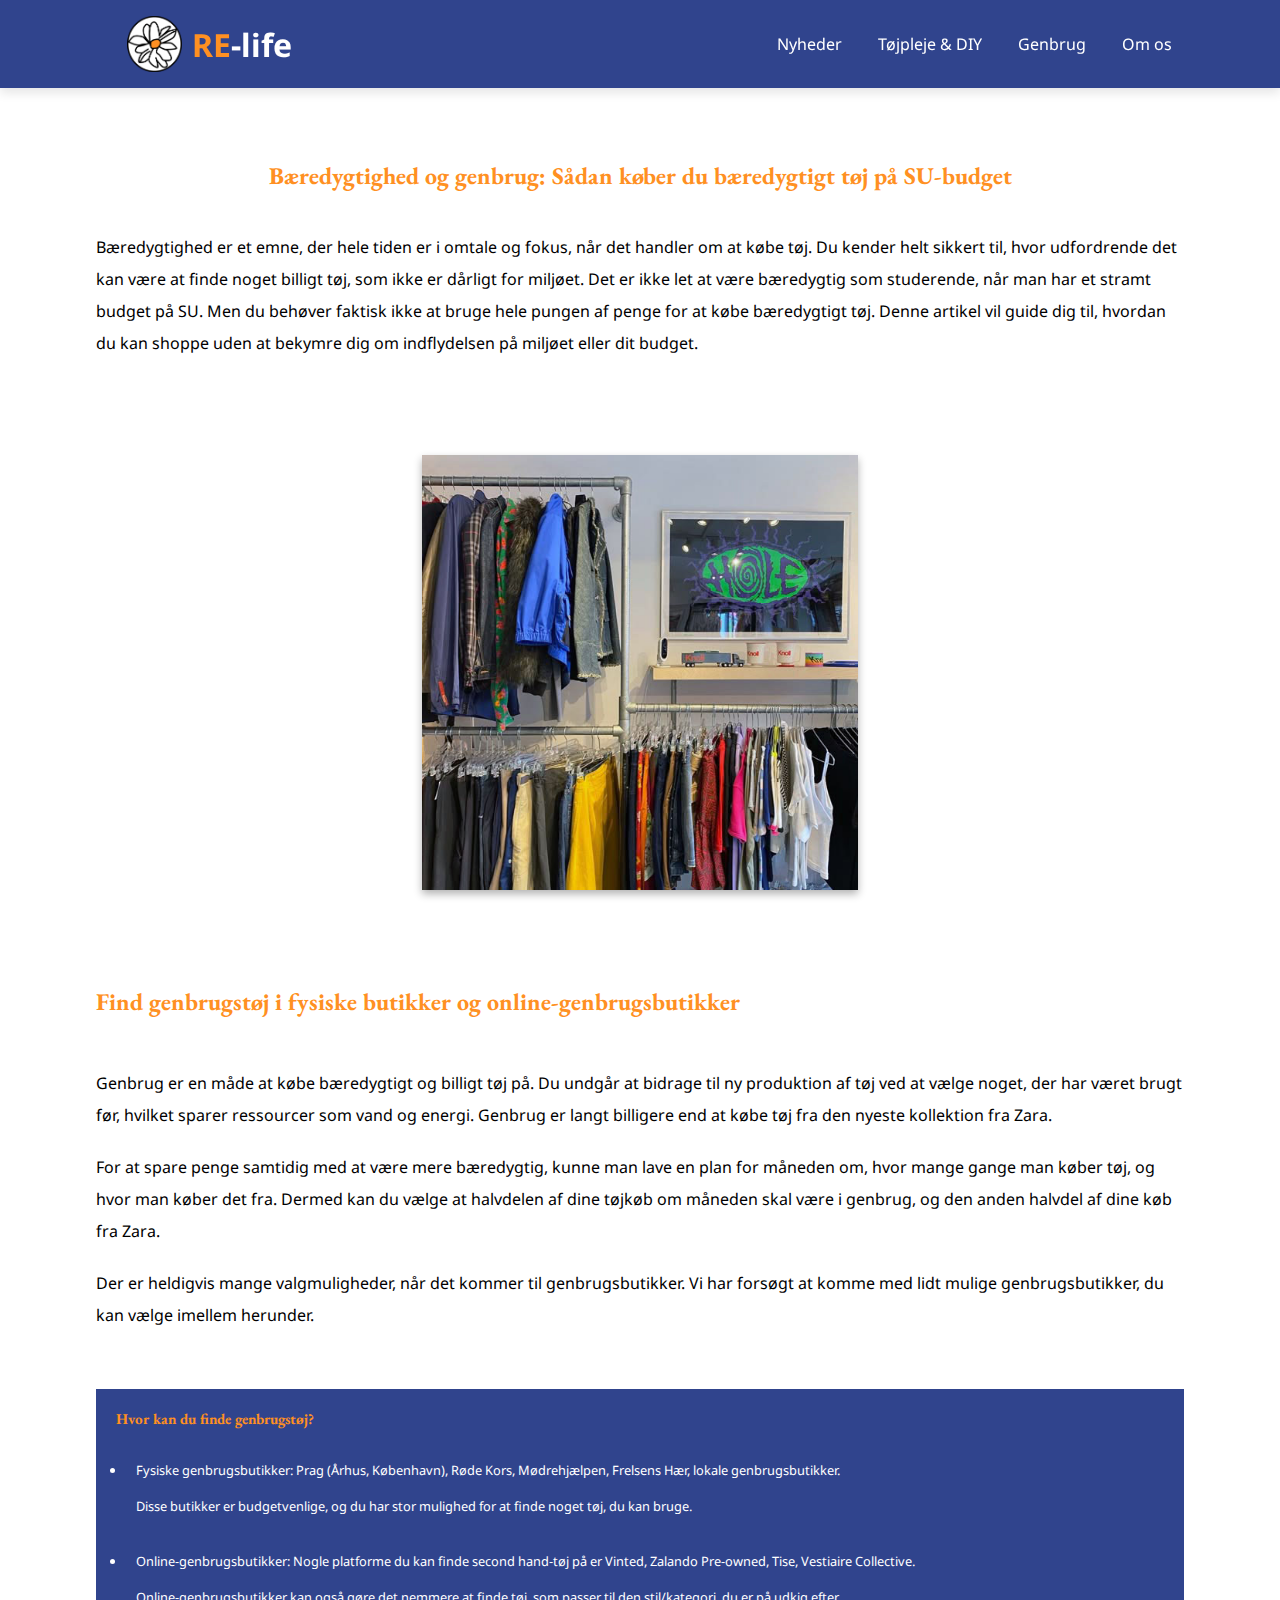
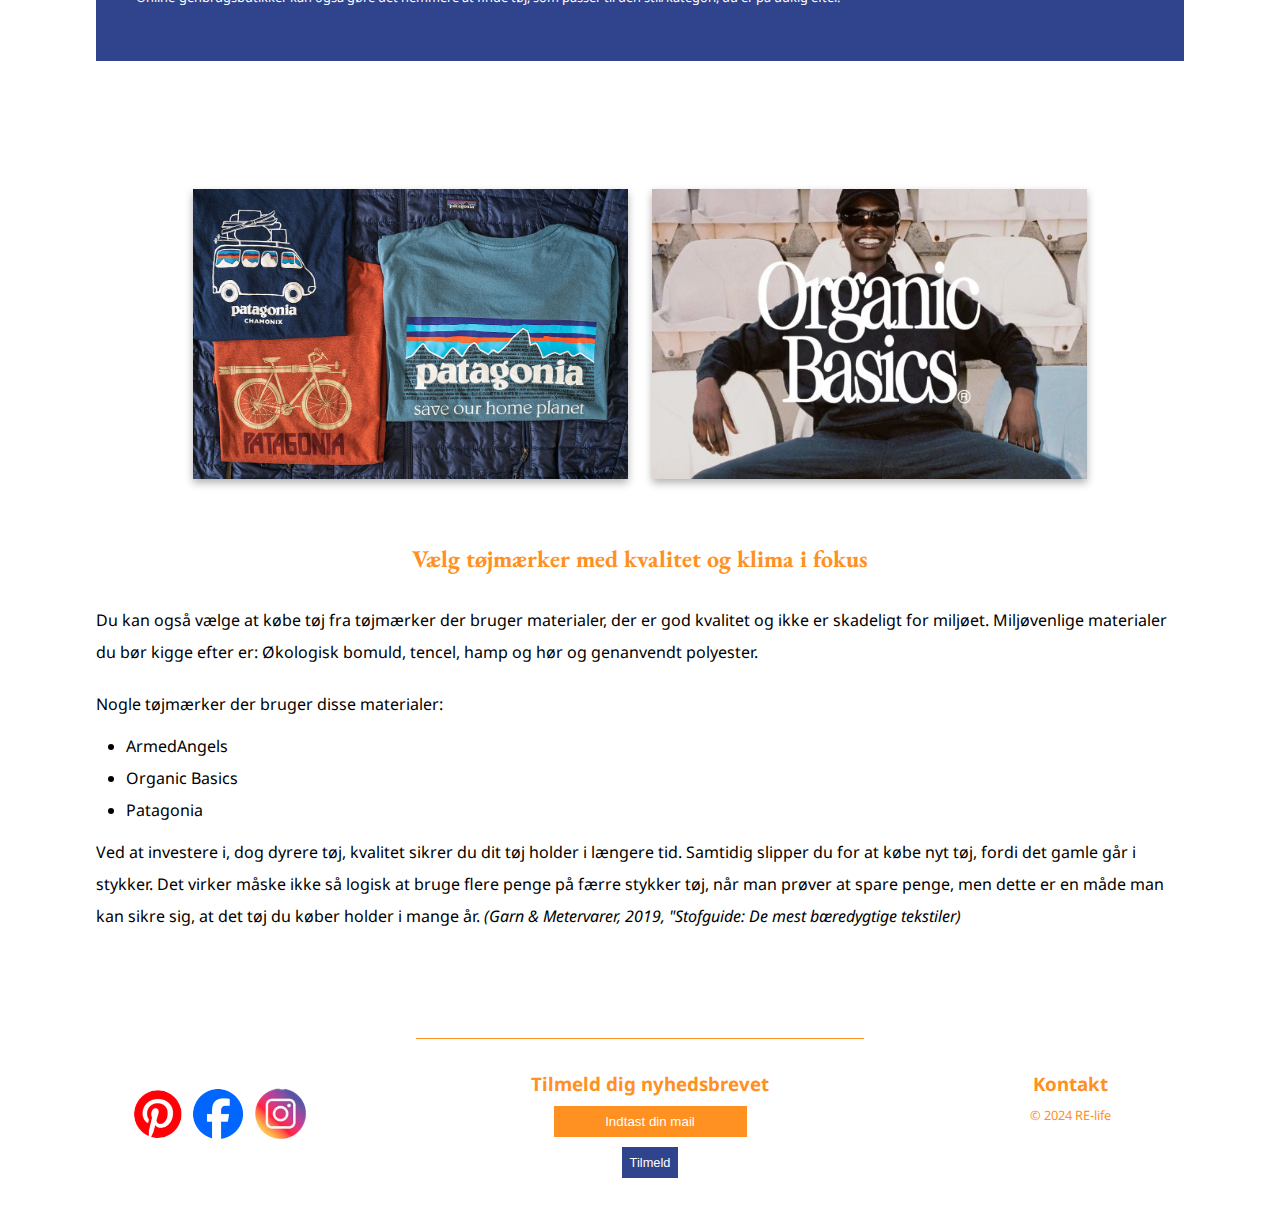
==== artikler/genbrug.html @ ed355e08 "first commit" ====
<!DOCTYPE html>
<html lang="da">
<head>
    <meta charset="UTF-8">
    <meta name="viewport" content="width=device-width, initial-scale=1.0">
    <meta name="description" content= "Lær at købe bæredygtigt tøj på SU-budget. Få tips til genbrugstøj, online platforme og kvalitetsmærker, der skåner miljøet.">
    <title>Genbrug og bæredygtighed - RE-life</title>
    <link rel="preconnect" href="https://fonts.googleapis.com">
    <link rel="preconnect" href="https://fonts.gstatic.com" crossorigin>
    <link href="https://fonts.googleapis.com/css2?family=Noto+Sans:ital,wght@0,100..900;1,100..900&display=swap" rel="stylesheet">
    <link rel="preconnect" href="https://fonts.googleapis.com">
    <link rel="preconnect" href="https://fonts.gstatic.com" crossorigin>
    <link href="https://fonts.googleapis.com/css2?family=EB+Garamond:ital,wght@0,400..800;1,400..800&family=Noto+Sans:ital,wght@0,100..900;1,100..900&display=swap" rel="stylesheet">
        <link rel="stylesheet" href="../css/style.css">
</head>


<body>
    
    <header>
        <a href="" class="logo"></a>
            <input type="checkbox" id="menu-bar">
        <label for="menu-bar">Menu</label>
        <!-- logo og websitetitel -->
        <section class="forside-logo">
            <a href="../index.html" class="logo-link">
                <img class="logo-img" src="../img/forside-img/logo.png" alt="logo">
                <h1><span>RE</span>-life</h1>
            </a>
           </section>

           <!-- Navigationsbar -->
        <nav class="navbar">
           
            <ul>
                <li><a href="#">Nyheder</a></li>
                <li><a href="diy.html">Tøjpleje & DIY</a>
                <ul>
                    <li><a href="trends.html">Trends</a></li>
                    <li><a href="#">Studieliv og mode</a></li>
                    <li><a href="#">Budget og finansiering</a></li>
                </ul>
                </li>

                <li><a href="genbrug.html">Genbrug</a>
                    <ul>
                        <li><a href="#">Genbrugsbutikker</a></li>
                        <li><a href="#">Del dine genbrugsfund</a>
                        <li><a href="#">Miljøvenlige tøjmærker</a></li>
                    </ul>
                </li>
                
                <li><a href="#">Om os</a>
                    <ul>
                        <li><a href="#">Tilmeld dig nyhedsbrevet</a></li>
                        <li><a href="#">Sociale medier</a></li>
                        <li><a href="#">Kontakt</a></li>
                    </ul>
                </li>
                
                   
            </ul>

        </nav>


    </header>
    



    <main>
        <!-- Første artikel og billede kode -->
        <section class="budget-afsnit">
            <article class="budget-artikel">
                <h2>Bæredygtighed og genbrug: Sådan køber du bæredygtigt tøj på SU-budget</h2>
                <p>Bæredygtighed er et emne, der hele tiden er i omtale og fokus, når det handler om at købe tøj. Du kender helt sikkert til, hvor udfordrende det kan være at finde noget billigt tøj, som ikke er dårligt for miljøet. Det er ikke let at være bæredygtig som studerende, når man har et stramt budget på SU. Men du behøver faktisk ikke at bruge hele pungen af penge for at købe bæredygtigt tøj. Denne artikel vil guide dig til, hvordan du kan shoppe uden at bekymre dig om indflydelsen på miljøet eller dit budget.</p>
            </article>
            <aside class="budget-img">
                <img src="../img/genbrug-img/genbrug-artikel-img-1.jpg" alt="Tøjstativ med genbrugstøj">
            </aside>
        </section>

        <!-- Afsnit med article og en tekstboks i form af en aside -->
       <section class="gb-afsnit">
            <article class="gb-artikel">
                <h2>Find genbrugstøj i fysiske butikker og online-genbrugsbutikker</h2>
                <p>Genbrug er en måde at købe bæredygtigt og billigt tøj på. Du undgår at bidrage til ny produktion af tøj ved at vælge noget, der har været brugt før, hvilket sparer ressourcer som vand og energi. Genbrug er langt billigere end at købe tøj fra den nyeste kollektion fra Zara. 
                </p>
                
                <p>For at spare penge samtidig med at være mere bæredygtig, kunne man lave en plan for måneden om, hvor mange gange man køber tøj, og hvor man køber det fra. Dermed kan du vælge at halvdelen af dine tøjkøb om måneden skal være i genbrug, og den anden halvdel af dine køb fra Zara.</p>

                <p>Der er heldigvis mange valgmuligheder, når det kommer til genbrugsbutikker. Vi har forsøgt at komme med lidt mulige genbrugsbutikker, du kan vælge imellem herunder.</p>
            </article>

            <!-- Tekstboks  -->
            <aside class="gb-list">
                <article class="gb-tekstboks">
                    <h3>Hvor kan du finde genbrugstøj?</h3>
                    <ul>
                        <li>Fysiske genbrugsbutikker: Prag (Århus, København), Røde Kors, Mødrehjælpen, Frelsens Hær, lokale genbrugsbutikker. 
                        <p>Disse butikker er budgetvenlige, og du har stor mulighed for at finde noget tøj, du kan bruge.</p></li>

                        <li>Online-genbrugsbutikker: Nogle platforme du kan finde second hand-tøj på er Vinted, Zalando Pre-owned, Tise, Vestiaire Collective.
                        <p>Online-genbrugsbutikker kan også gøre det nemmere at finde tøj, som passer til den stil/kategori, du er på udkig efter.</p>
                        </li>
                    </ul>  
                </article>
            </aside>

            <!-- To billeder -->
            <aside class="gb-img">
                <img src="../img/genbrug-img/genbrug-artikel-img-2.jpg" alt="Patagonia trøje">
                <img src="../img/genbrug-img/genbrug-artikel-img-3.jpg" alt="Organic basics logo">
            </aside>

            <!-- Afsnit for tøjmærke artiklen -->
            <article class="tojmaerker-artikel">
                <h2>Vælg tøjmærker med kvalitet og klima i fokus</h2>
                <p>Du kan også vælge at købe tøj fra tøjmærker der bruger materialer, der er god kvalitet og ikke er skadeligt for miljøet. Miljøvenlige materialer du bør kigge efter er: Økologisk bomuld, tencel, hamp og hør og genanvendt polyester.</p>

                <p>Nogle tøjmærker der bruger disse materialer:</p>
                <ul>
                    <li>ArmedAngels</li>
                    <li>Organic Basics</li>
                    <li>Patagonia</li>
                </ul>

                <p>Ved at investere i, dog dyrere tøj, kvalitet sikrer du dit tøj holder i længere tid. Samtidig slipper du for at købe nyt tøj, fordi det gamle går i stykker. Det virker måske ikke så logisk at bruge flere penge på færre stykker tøj, når man prøver at spare penge, men dette er en måde man kan sikre sig, at det tøj du køber holder i mange år. <span>(Garn & Metervarer, 2019, "Stofguide: De mest bæredygtige tekstiler)</span></p>
            </article>

       </section>

    </main>







<footer>
    <!-- Footer kode -->
        <hr class="line">
        <section class="footer-section">
            <!-- SoMe billeder -->
            <aside class="some-img">
                <a href="#">
                    <img class="p some" src="../img/forside-img/pinterest-logo.png" alt="pinterest logo">
                </a>
                <a href="#">
                    <img class="fb some" src="../img/forside-img/fb-logo.png" alt="facebook logo">
                </a>
                <a href="#">
                    <img class="ig some" src="../img/forside-img/ig-logo.png" alt="instagram logo">
                </a>
            </aside>

            <!-- Tilmeld nyhedsbrev form -->
            <aside class="form">
                <h3>Tilmeld dig nyhedsbrevet</h3>
                <form action="#">
                    <input type="email" placeholder="Indtast din mail" required>
                    <button type="submit">Tilmeld</button>
                </form>
            </aside>

            <!-- Kontakt afsnit i footeren -->
            <aside class="kontakt">
                <h3>Kontakt</h3>
                <article class="copyright">
                    <p>&copy; 2024 RE-life</p>
                </article>
            </aside>



        </section>

        




    </footer>
</body>
</html>
---- css/style.css ----
*{
    margin: 0;
    padding: 0;
    box-sizing: border-box;
}

:root{
    --primarycolor:#30448D;
    --secondarycolor:#FF9022;
    --tetriarycolor:#FFFDD0;
    --backgroundcolor:rgb(253, 204, 114);
}

/* Styling af navigationsbar */
body {
    font-family: Noto Sans,sans-serif;
}

header {
    position:fixed;
    top:0;
    left:0;
    right:0;
    background:var(--primarycolor);
    box-shadow: 0 5px 10px rgba(0,0,0,0.1);
    padding: 10px 7%;
    display: flex;
    align-items: center;
    justify-content: space-between;
    z-index: 1000;
}


header .logo {
    font-weight: bolder;
    font-size: 1rem;
    color: #333;
}

header .navbar ul {
    list-style: none;
}

header .navbar ul li {
    position: relative;
    float: left;
}

header .navbar ul li a {
    text-decoration: none;
    font-size: 1rem;
    padding: 18px;
    color: white;
    display: block;
}

header .navbar ul li a:hover {
    background:var(--secondarycolor);
    color: black;
}

header .navbar ul li ul {
    position: absolute;
    left: 0;
    width: 200px;
    display:none;
}

header .navbar ul li ul li {
    width: 100%;
    border-top: 1px solid rgba(0,0,0,0.1);
    background-color: var(--secondarycolor);
}

header .navbar ul li ul li ul {
    left: 200px;
    top:0;
}

header .navbar ul li:focus-within > ul,
header .navbar ul li:hover > ul {
    display: block;
}

#menu-bar {
    display:none;
}

header label {
    font-size: 20px;
    color:white;
    cursor: pointer;
    display: none;
}

@media(max-width:991px){


    header {
        padding: 20px;
    }
    
    header label {
        display: block;
    }

    header .navbar{
        position: absolute;
        top: 100%;
        left:0;
        right:0;
        background:var(--primarycolor);
        border-top: 1px solid rgba(0,0,0,0.1);
        display: none;
    }

    header .navbar ul li {
        width: 100%;
    }

    header .navbar ul li ul {
        position: relative;
        width: 100%;
    }

    header .navbar ul li ul li {
        background: var(--primarycolor);
    }

    header .navbar ul li ul li ul {
        width: 100%;
        left:0;
    }

    #menu-bar:checked ~ .navbar {
        display: block;
    }

}


.logo-img{
    display: flex;
    width:10%;
    height: auto;
    padding-right: 5px;
}

.logo-link{
    display: flex;
    align-items: center;
    text-decoration: none;

}

.forside-logo{
    display: flex;
    align-items: center;
}


h1{
    font-family:Noto Sans, sans-serif;
    font-size: 2rem;
    padding-left: 5px;
    color: white;
}

span{
    color: var(--secondarycolor);
}


/* Styling af forside content */
main{
    padding-top: 8rem;
}


h2{
    font-family: EB Garamond,sans-serif;
    color: var(--secondarycolor);

}



.content {
    display: flex;
    align-items: flex-start;
    justify-content: space-around;
    margin: 20px;
}

.textbox{
    flex: 1;
    padding: 20px;
    text-align: center;
    display: flex;
    flex-direction: column;
    align-items:center
}

figure{
    flex: 1;
    display: flex;
    justify-content:center;
    margin: 0 auto;
}

figure img{
    height: auto;
    width: 80%;
    box-shadow: 0 4px 8px rgba(0, 0, 0, 0.3); 
}


.textbox h2 {
    margin-bottom: 10px;
    text-align: center;
}

.nyheder-tekst p a{
    text-decoration: none;
    color: white;
}

.nyheder-tekst p a:hover{
    background-color: var(--backgroundcolor);
}

.nyheder-tekst {
    background-color: var(--primarycolor);
    color: white;
    padding: 15px;
    text-align: center;
    width: 200px;
    height: 280px;
    font-size: 0.8rem;
    
}

.nyheder-tekst p{
    padding: 10px;
}



.mode-tekst {
    background-color: var(--primarycolor); 
    color: white;
    padding: 15px;
    width: 200px;
    height: 280px;
    text-align: center;
    font-size: 0.8rem;
}

.mode-tekst ul a{
    text-decoration: none;
    color: var(--secondarycolor);
}

.mode-tekst ul a:hover{
    background-color:var(--backgroundcolor);
}

.mode-tekst ul{
    padding-top: 5px;
    display: flex;
    flex-wrap: wrap;
    flex-direction: column;
    justify-content: space-evenly;
    list-style-type: none;
}

.mode-tekst ul li{
    padding: 5px;
}

.mode-tekst p{
    line-height: 2;
}

/* Styling af genbrugstips afsnittet */

.genbrug-tips .genbrug-content{
    display: flex;
    justify-content: space-between;
    align-items: flex-start;
}

.genbrug-tips{
    margin-top: 8rem;
    background: var(--tetriarycolor);
}

.tips-tekst{
    background-color: var(--primarycolor);
    color: white;
    padding: 20px;
    font-size: 0.8rem;
    flex: 1;
    max-width: 50%;
    margin-top: 2rem;
    margin-left: 2rem;
}

.tips-tekst ul li{
    padding: 10px;
    margin: 0.5rem;
}

.tips-overskrift{
    margin-top: 30px;
    padding-top: 5rem;
    margin-left: 2rem;
}

.materiale-img img{
    max-width: 60%;
    height: auto;
    margin-left: 6.2rem;
    box-shadow: 0 4px 8px rgba(0, 0, 0, 0.3); 
}

.materiale-img{
    align-items: flex-start;
    margin-top: -30px;
    margin-bottom: 5rem;
}

/* Styling af Sæson afsnittet */
.saeson{
    margin: 8rem;
}

.tre-kasser{
    display: flex;
    justify-content: space-evenly;
    align-items: center;
}

.box a{
    text-decoration: none;
}

.box h3{
    color: var(--secondarycolor);
}

.box h3:hover{
    background-color: rgb(253, 204, 114)
}

.box{
    display: flex;
    justify-content: center;
    align-items: center;
    background-color: var(--primarycolor);
    padding: 20px;
    width: 200px;
    height: 200px;
}

.saeson-overskrift{
    text-align: center;
    margin-bottom: 50px;
}


/* Styling af footer */
.footer-section aside{
    flex: 1;
    margin: 0 20px;
    text-align: center;
}
    

.line{
width:35%;
margin: auto;
border: none;
background-color: var(--secondarycolor);
height: 1.5px;
}

.footer-section{
    display: flex;
    justify-content: space-evenly;
    align-items: flex-start;
    padding-top: 2rem;
    margin-bottom: 2.5rem;

}


/* Styling af SoMe afsnit i footeren */
.some-img{
    display: flex;
    justify-content: center;
    align-items: center;
    padding: 10px;
    align-self: flex-start;

}

.some-img .ig{
    width: 65px;
    height: 65px;
}
.some{
    width: 60px;
    height:60px;
    margin-top: 0rem;
}

.some-img img{
    padding: 5px;
}


/* Styling af form */
.form{
    text-align: center;
}

.form form{
    display: flex; 
    flex-direction: column;
    align-items: center;
}

.form input{
    padding: 0.5rem;
    border: none;
    background-color: var(--secondarycolor);
    margin-bottom: 10px;
}

.form ::placeholder{
    color: white;
    text-align: center;
}

.form button{
    padding: 0.5rem;
    border: none;
    cursor: pointer;
    font-size: 0.8rem;
    background-color: var(--primarycolor);
    color: white;
}

.form button:hover{
    background-color: var(--secondarycolor);
}

/* Styling af kontakt afsnit */
.kontakt{
    display: flex;
    flex-direction: column;
    align-items: center;
}

.kontakt, .form h3{
    color: var(--secondarycolor);
    font-family: Noto Sans, sans-serif;
    margin-bottom: 10px;
}

.copyright{
    margin-top: 10px;
    font-size: 0.8rem
}


/* Styling af diy.html */
/* Styling af tekstboks afsnit og billede til */

.toj-tekst {
    background-color: var(--primarycolor);
    color: white;
    padding: 20px;
    font-size: 0.8rem;
    width: 400px;
    text-align: center;
    line-height: 2;
    margin-right: 7rem;
}

.custom-p{
    padding: 60px 0 0 0;
}
.toj-tekst h2{
    padding-bottom: 15px;
    font-size: 1.5rem;
}

.toj-tekstboks{
    display: flex;
    justify-content: center;
    align-items: stretch;
    margin-bottom: 5rem;
}

.toj-img{
    width: 400px;
}

.toj-img img{
    width: 90%;
    height: auto;
    box-shadow: 0 4px 8px rgba(0, 0, 0, 0.3); 
}

/* Styling af længere levetid og upcycling artiklerne */
.artikler{
    margin: 0 6rem 6rem 6rem;
    display: flex;
    flex-direction: column;
    justify-content: center;
    align-items: center;
    background-color:var(--tetriarycolor);
    border-radius: 1%;
}

.artikler article{
    padding: 30px;
}
.artikler h2{
    text-align: center;
    padding: 20px;
    padding-bottom: 40px;
}

.artikler p{
    line-height: 2;
}
.artikel-levetid{
    margin-bottom: 5rem;
}

.artikel-levetid ul{
    padding-left: 3rem;
    padding-top: 10px;
}

.artikel-levetid ul li{
    padding: 10px;
}

.artikel-levetid p span{
    color: black;
    font-style: italic;
}

.artikel-upcycle p{
    padding:12px 0 12px 0;
}

/* Styling af reparation artikel */
.upcycling-img{
    display: flex;
    justify-content: center;
    align-items: center;
    margin-top: 5rem;
    margin-bottom: 5rem;
}

.upcycling-img img{
    box-shadow: 0 4px 8px rgba(0, 0, 0, 0.3); 
    height: auto;
    width: 80%;
}

.rep-artikel h2{
    padding: 0;
    text-align: left;
}

.rep-artikel p{
    padding: 12px 0 12px 0;
}

.rep-artikel p a{
    text-decoration: none;
}

.rep-artikel p a span{
    font-style: italic;
    color: black;
}

.rep-artikel p a span:hover{
    text-decoration: underline;
}

/* Styling af trends.html */

/* Styling af øverste afsnit trends of fashion */

.ft-afsnit p{
    line-height: 2;
}
.ft-afsnit{
    display: flex;
    margin: 4rem;
    margin-left: 6rem;
}

.ft-artikel{
    display: flex;
    flex-direction: column;
    justify-content: flex-start;
}

.ft-artikel h2{
    text-align: left;
}

.ft-artikel p{
    padding: 20px 0 20px 0;
}

.trend-img{
    margin-left: 5rem;
    margin-right: 8rem;
    display: flex;
    flex-direction: column;
    justify-content: flex-start;
    align-items: flex-start;
}

.trend-img img{
    width:150%;
    box-shadow: 0 4px 8px rgba(0, 0, 0, 0.3);   
}

/* Styling af fast-fashion artikel */
.fastfashion-afsnit{
    display: flex;
    margin: 4rem;
    margin-left: 6rem;
}

.fastfashion-artikel{
    display: flex;
    flex-direction: column;
}

.fastfashion-artikel h2{
    text-align: center;
    padding-bottom: 40px;
}

.fastfashion-artikel p{
    text-align: left;
    line-height: 2;
    padding: 20px;
}

.fastfashion-artikel p span{
    font-style: italic;
    color: black;
}

/* Styling af Budgetvenlig og bæredygtig afsnit */
.bb-afsnit{
    display: flex;
    justify-content: center;
    align-items: center;
    margin: 6rem;
    margin-bottom: 8rem;
}

.bb-artikel{
    display: flex;
    flex-direction: column;

}

.bb-artikel p{
    line-height: 2;
    padding: 10px 20px 10px 0;
}

.bb-artikel h2{
    padding-bottom: 20px;
}

.bb-img{
    display: flex;
    flex-direction: column;
    gap: 1rem;
    padding-left: 2rem;
}

.bb-img img{
    width: 90%;
    height: auto;
    box-shadow: 0 4px 8px rgba(0, 0, 0, 0.3); 
}

/* Styling af genbrug.html */

/* Styling af budget tekst og img */
.budget-afsnit{
    display: flex;
    flex-direction: column;
    margin: 2rem 6rem 6rem 6rem;
}

.budget-artikel p{
    line-height: 2;
}

.budget-artikel{
    display: flex;
    flex-direction: column;
    margin-bottom: 6rem;
}

.budget-artikel h2{
    text-align: center;
    padding-bottom: 40px;
}


.budget-img{
    display: flex;
    justify-content: center;
}

.budget-img img{
    width: 40%;
    height: auto;
    box-shadow: 0 4px 8px rgba(0, 0, 0, 0.3); 
}

/* Styling af find genbrugsbutikker artikel og tektsboks samt billeder */

.gb-afsnit{
    margin: 4rem 6rem 6rem 6rem;
    display: flex;
    flex-direction: column;
}

.gb-afsnit p,li{
    line-height:2;
}

.gb-afsnit p{
    padding: 10px 0 10px 0;
}

.gb-artikel h2{
    text-align: left;
    padding-bottom: 40px;
}

.gb-list{
    margin-top: 3rem;
}

.gb-list h3{
    padding-bottom: 10px;
    font-family: EB Garamond,sans-serif;
    color: var(--secondarycolor);
}


.gb-tekstboks{
    background-color: var(--primarycolor);
    color: white;
    padding: 20px;
    height: auto;
    font-size: 0.8rem;
    text-align: left;
}

.gb-tekstboks ul li, .gb-tekstboks ul{
    padding: 10px 0 10px 10px; 
}

.gb-img{
    display: flex;
    justify-content: center;
    margin-top: 8rem;
    gap: 1.5rem;
    margin-bottom: 4rem;
}

.gb-img img{
    width: 40%;
    box-shadow: 0 4px 8px rgba(0, 0, 0, 0.3); 
}

.tojmaerker-artikel{
    display: flex;
    justify-content: center;
    flex-direction: column;
    text-align: left;
}

.tojmaerker-artikel h2{
    text-align: center;
    padding-bottom: 20px;
}

.tojmaerker-artikel ul{
    padding: 0 30px 0 30px;
}

.tojmaerker-artikel p span{
    color: black;
    font-style: italic;
}
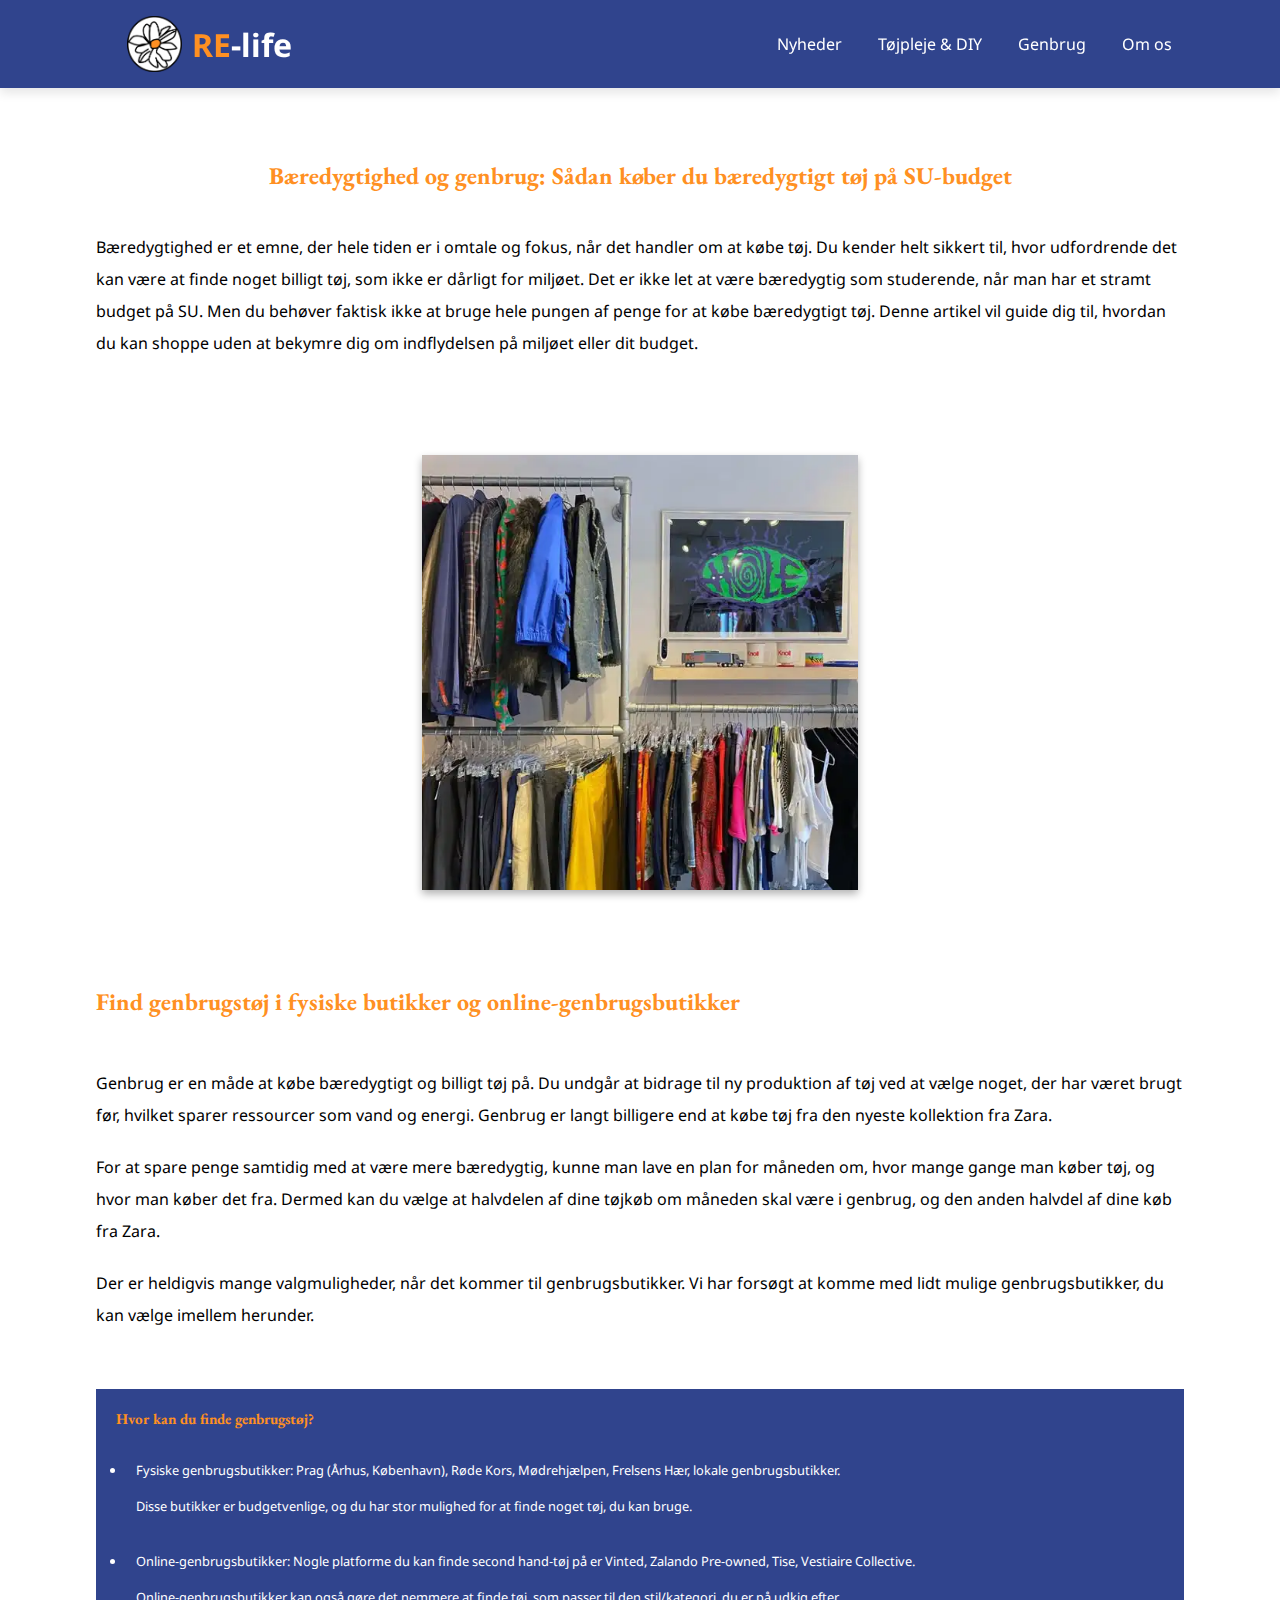
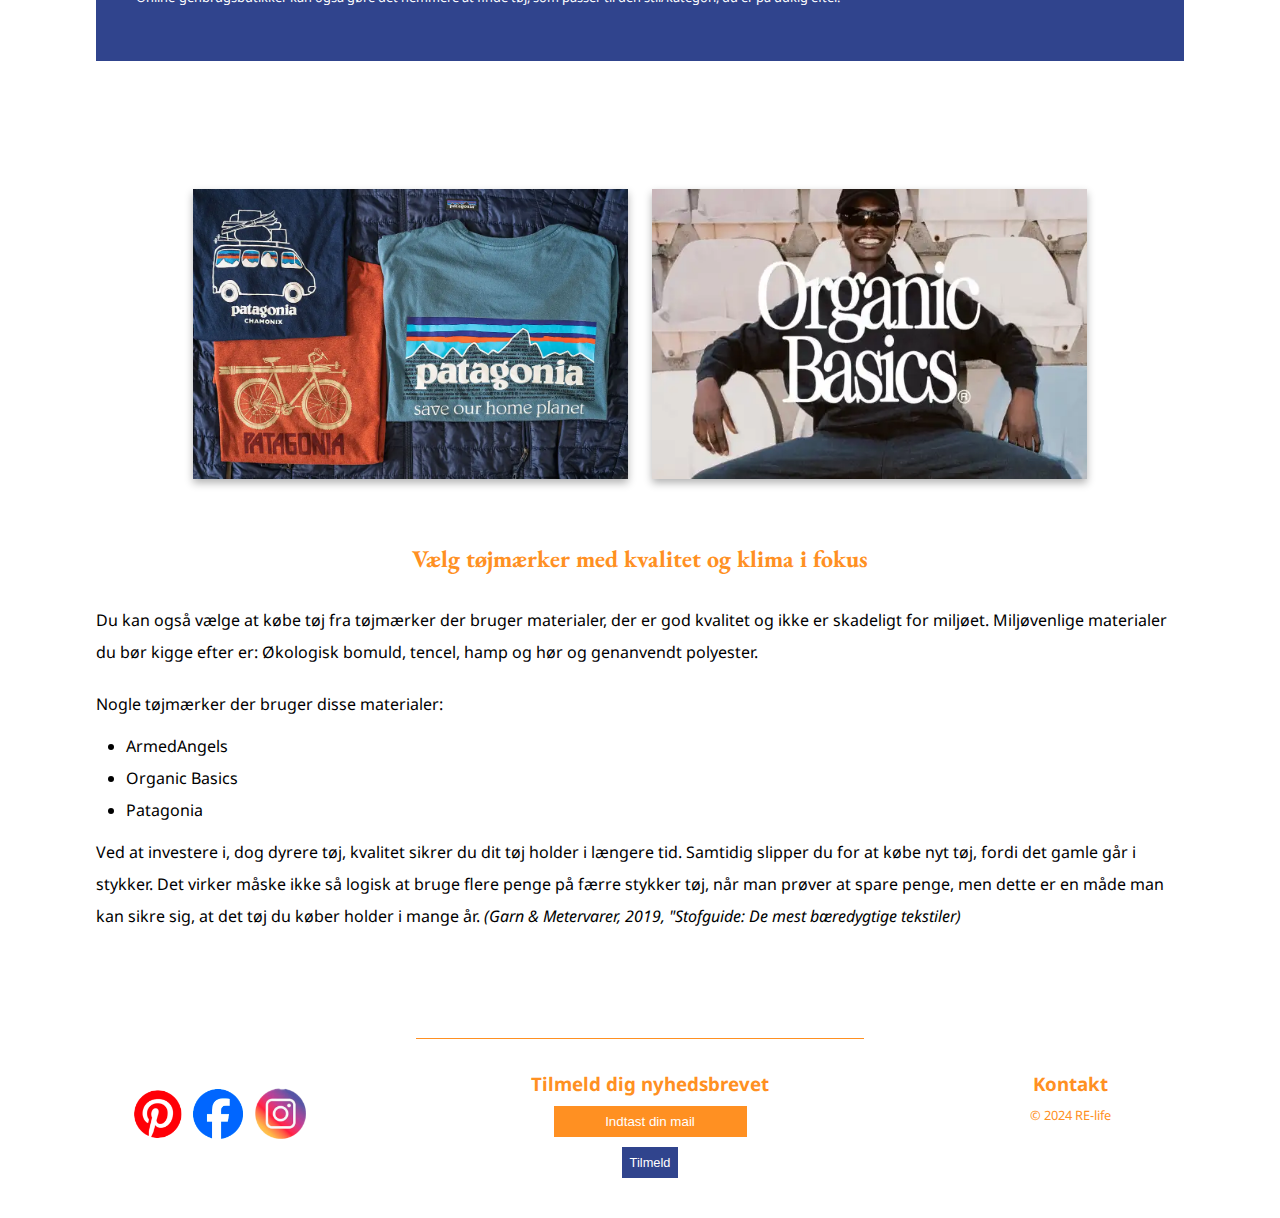
==== commit c1b49785: "2nd commit" ====
--- a/artikler/genbrug.html
+++ b/artikler/genbrug.html
@@ -77,7 +77,7 @@
                 <p>Bæredygtighed er et emne, der hele tiden er i omtale og fokus, når det handler om at købe tøj. Du kender helt sikkert til, hvor udfordrende det kan være at finde noget billigt tøj, som ikke er dårligt for miljøet. Det er ikke let at være bæredygtig som studerende, når man har et stramt budget på SU. Men du behøver faktisk ikke at bruge hele pungen af penge for at købe bæredygtigt tøj. Denne artikel vil guide dig til, hvordan du kan shoppe uden at bekymre dig om indflydelsen på miljøet eller dit budget.</p>
             </article>
             <aside class="budget-img">
-                <img src="../img/genbrug-img/genbrug-artikel-img-1.jpg" alt="Tøjstativ med genbrugstøj">
+                <img src="../img/genbrug-img/genbrug-artikel-img-1.webp" alt="Tøjstativ med genbrugstøj">
             </aside>
         </section>
 
@@ -110,8 +110,8 @@
 
             <!-- To billeder -->
             <aside class="gb-img">
-                <img src="../img/genbrug-img/genbrug-artikel-img-2.jpg" alt="Patagonia trøje">
-                <img src="../img/genbrug-img/genbrug-artikel-img-3.jpg" alt="Organic basics logo">
+                <img src="../img/genbrug-img/genbrug-artikel-img-2.webp" alt="Patagonia trøje">
+                <img src="../img/genbrug-img/genbrug-artikel-img-3.webp" alt="Organic basics logo">
             </aside>
 
             <!-- Afsnit for tøjmærke artiklen -->
